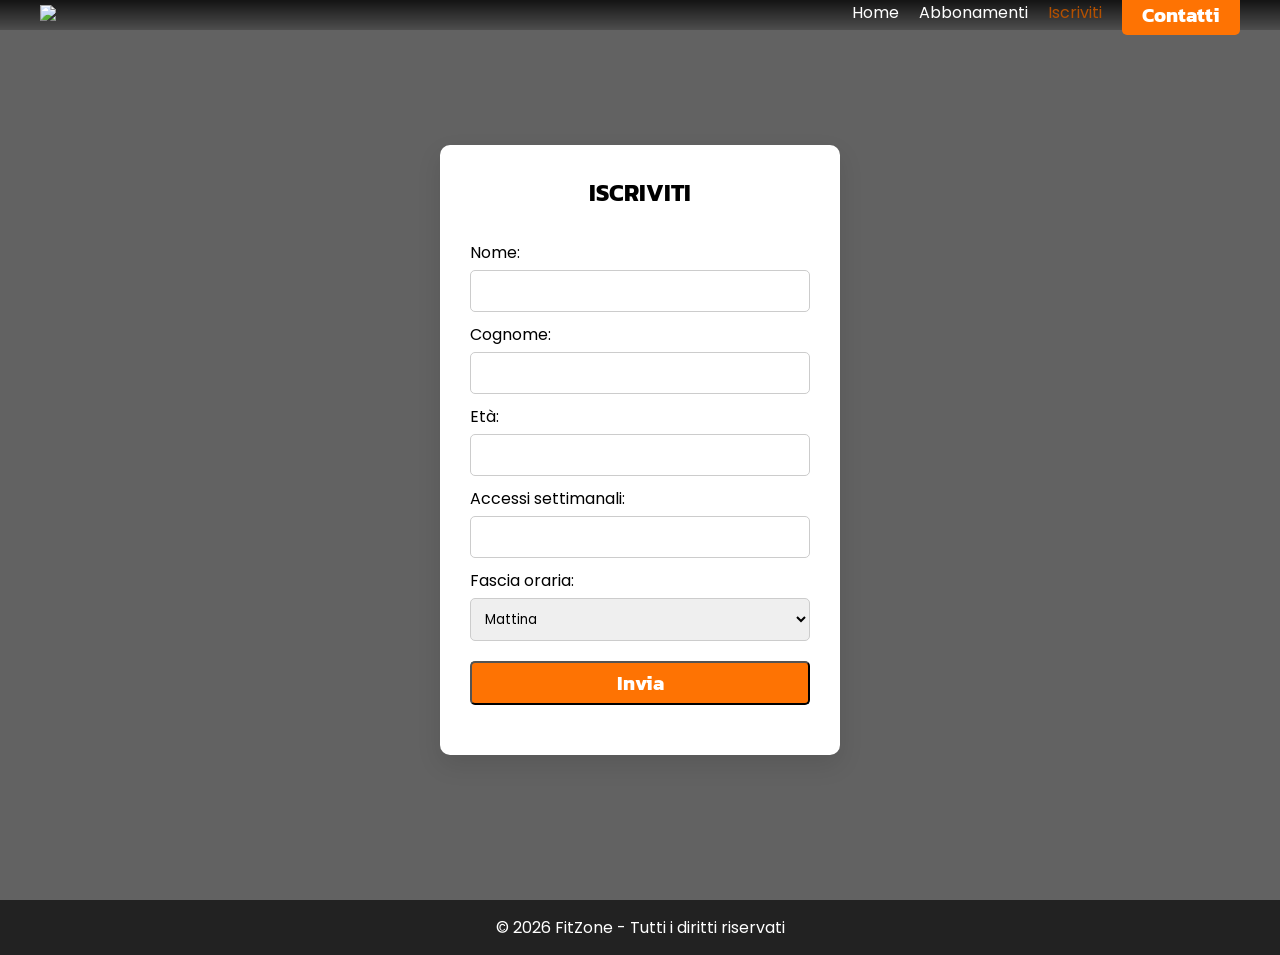
==== iscriviti.html @ d99550fc "Add files via upload" ====
<!DOCTYPE html>
<html lang="it">
<head>
    <meta charset="UTF-8">
    <meta name="viewport" content="width=device-width, initial-scale=1.0">
    <title>FitZone</title>
    <link rel="stylesheet" href="style.css">
    <link rel="preconnect" href="https://fonts.googleapis.com">
    <link rel="preconnect" href="https://fonts.gstatic.com" crossorigin>
    <link href="https://fonts.googleapis.com/css2?family=Kanit:wght@400;500;700&family=Poppins:wght@300;400;500&display=swap" rel="stylesheet">
</head>
<body>

    <header>
        <nav class="navbar">
            <a class="logo" href="index.html"><img src="img/FitZone_Logo_FIX.png"></a>
            <ul>
                <li><a href="index.html" class="navbar_btn" >Home</a></li>
                <li><a href="abbonamenti.html" class="navbar_btn">Abbonamenti</a></li>
                <li><a href="iscriviti.html" class="navbar_btn" id="current_page">Iscriviti</a></li>
                <li><a href="contatti.html" class="btn" class="navbar_btn">Contatti</a></li>
            </ul>
        </nav>
    </header>
    <section class="page-bg">
        <section class="form-section">
            <h2>Iscriviti</h2>

            <form id="formPalestra">
                <label>Nome:</label>
                <input type="text" id="nome" required>
                
                <label>Cognome:</label>
                <input type="text" id="cognome" required>

                <label>Età:</label>
                <input type="number" id="eta" required>

                <label>Accessi settimanali:</label>
                <input type="number" id="accessi" required>

                <label>Fascia oraria:</label>
                <select id="fascia">
                    <option value="1">Mattina</option>
                    <option value="2">Pomeriggio</option>
                    <option value="3">Sera</option>
                </select>

                <button type="submit" class="btn">Invia</button>
            </form>

            <p id="limitazioni"></p>
            <p id="messaggio"></p>
        </section>
    </section>

    <footer>
        <p>© 2026 FitZone - Tutti i diritti riservati</p>
    </footer>

<script>
document.getElementById("formPalestra").addEventListener("submit", function(e) {
    e.preventDefault();

    let nome = document.getElementById("nome").value;
    let eta = parseInt(document.getElementById("eta").value);
    let accessi = parseInt(document.getElementById("accessi").value);
    let fascia = parseInt(document.getElementById("fascia").value);

    let messaggio = "";
    let limitazioni = "";

    if (accessi < 1 && accessi > 7) {
        messaggio = "Pacchetto non valido";
    } 
    else if (eta < 14) {
        messaggio = "Accesso non consentito, Età insufficente";
    } 
    else if (accessi < 3 && fascia === 3) {
        messaggio = "Fascia serale richiede almeno 3 accessi settimanali.";
    } 
    else if (eta < 16) {
        limitazioni = "Limitazione: Sala pesi non consentito.";
        messaggio = "Iscrizione accettata, Benvenuto <b>" + nome + "</b>!";
    }
    else {
        messaggio = "Iscrizione accettata, Benvenuto <b>" + nome + "</b>!";
    }
    

    document.getElementById("limitazioni").innerText = limitazioni;
    document.getElementById("messaggio").innerHTML = messaggio;
});
</script>


</body>
</html>
---- style.css ----
* {
    margin: 0;
    padding: 0;
    box-sizing: border-box;
    font-family: 'Poppins', sans-serif;
}
h1,h2,h3 {
    font-family: 'Kanit', sans-serif;
    text-transform: uppercase;
}

body {
    background-color: #f4f4f4;
}

.navbar {
    position: fixed;
    width: 100%;
    display: flex;
    justify-content: space-between;
    align-items: center;
    background: 
            linear-gradient(rgba(0, 0, 0, 0.8), rgba(0, 0, 0, 0.2));
    color: white;
    padding: 0px 40px;
}

.navbar ul {
    list-style: none;
    display: flex;
}

.navbar ul li {
    margin-left: 20px;
}

.navbar ul li a {
    color: white;
    text-decoration: none;
}

.navbar_btn:hover {
    transition: 0.2s;
    color: #b35000;
    text-decoration: none;
}

#current_page {
    color: #b35000;
}


.btn:hover {
    transition: 0.2s;
    padding: 5px 20px;
    background: #b35000;
    color: white;
    text-decoration: none;
    border-radius: 5px;
}

.hero {
    height: 95vh;
    background: 
        linear-gradient(rgba(0, 0, 0, 0.5), rgba(0, 0, 0, 0.5)),
        url('https://images.unsplash.com/photo-1558611848-73f7eb4001a1') no-repeat center/cover;
    display: flex;
    align-items: center;
    justify-content: center;
    color: rgb(255, 255, 255);
    text-align: center;
    background-attachment: fixed;
}

.hero-text h1 {
    font-size: 65px;
}

.hero-text p {
    margin: 20px 0;
}

.page-bg {
    min-height: 100vh;
    background: 
        linear-gradient(rgba(0,0,0,0.6), rgba(0,0,0,0.6)),
        url('https://images.unsplash.com/photo-1558611848-73f7eb4001a1') no-repeat center/cover;
    display: flex;
    justify-content: center;
    align-items: center;
    background-attachment: fixed;
}

.form-section {
    max-width: 400px;
    width: 100%;
    margin: 60px auto;
    background: white;
    padding: 30px;
    border-radius: 10px;
    box-shadow: 0 10px 25px rgba(0,0,0,0.1);
    text-align: center;
}

.form-section h2 {
    margin-bottom: 20px;
}

form {
    display: flex;
    flex-direction: column;
}

form label {
    text-align: left;
    margin-top: 10px;
}

form input, form select {
    padding: 10px;
    margin-top: 5px;
    border-radius: 5px;
    border: 1px solid #ccc;
}

form button {
    margin-top: 20px;
}

#limitazioni{
    margin-top: 20px;
    font-weight: bold;
    color:#fe7303;
}

#messaggio{
    margin-top: 20px;
}

.btn {
    font-family: 'Kanit', sans-serif;
    font-weight: bold;
    font-size: 20px;
    padding: 5px 20px;
    background: #fe7303;
    color: white;
    text-decoration: none;
    border-radius: 5px;
}


.services {
    padding: 60px 20px;
    text-align: center;
}

.cards {
    display: flex;
    justify-content: center;
    margin-top: 30px;
    gap: 20px;
}

.card {
    background: white;
    padding: 20px;
    border-radius: 10px;
    width: 250px;
    box-shadow: 0 10px 25px rgba(0, 0, 0, 0.1);
}

.pricing-section {
    text-align: center;
    padding: 60px 20px;
}

.pricing-section h2{
    color: white;
}

.pricing-cards {
    display: flex;
    justify-content: center;
    gap: 25px;
    margin-top: 30px;
    flex-wrap: wrap;
}

.pricing-card {
    background: white;
    padding: 30px;
    width: 280px;
    border-radius: 15px;
    box-shadow: 0 10px 25px rgba(0,0,0,0.1);
}

.pricing-card .btn {
    display: inline-block;
    margin-top: 20px;
}

.pricing-card h3 {
    font-size: 2rem;
}

.price {
    font-size: 2rem;
    margin: 15px 0;
    font-weight: bold;
}

.featured {
    border: 2px solid #fe7303;
}

.contact-form textarea {
    width: 100%;
    height: 150px;
    padding: 10px;
    margin-top: 10px;
    margin-bottom: 15px;
    border-radius: 8px;
    border: 1px solid #ccc;
    resize: none;
}

.contact-details {
    padding: 80px 20px;
}

.contact-container {
    max-width: 1200px;
    margin: auto;
    display: flex;
    gap: 40px;
    align-items: stretch;
    justify-content: center;
    flex-wrap: wrap;
}

.contact-left {
    flex: 1;
    min-width: 320px;
}

.contact-left h2 {
    margin-bottom: 25px;
    font-size: 3rem;
}

.info-box {
    background: white;
    padding: 20px;
    border-radius: 12px;
    margin-bottom: 20px;
    box-shadow: 0 10px 25px rgba(0,0,0,0.1);
}

.info-box h3 {
    margin-bottom: 8px;
}

.contact-right {
    flex: 1;
    min-width: 320px;
}

.gmap_iframe {
    width: 100%;
    height: 100%;
    min-height: 500px;
    border: 0;
    border-radius: 15px;
    box-shadow: 0 10px 25px rgba(0,0,0,0.1);
}

.cta {
    background: #111;
    color: white;
    text-align: center;
    padding: 50px;
}

.cta .btn {
    margin-top: 15px;
    display: inline-block;
}


footer {
    background: #222;
    color: white;
    text-align: center;
    padding: 15px;
}
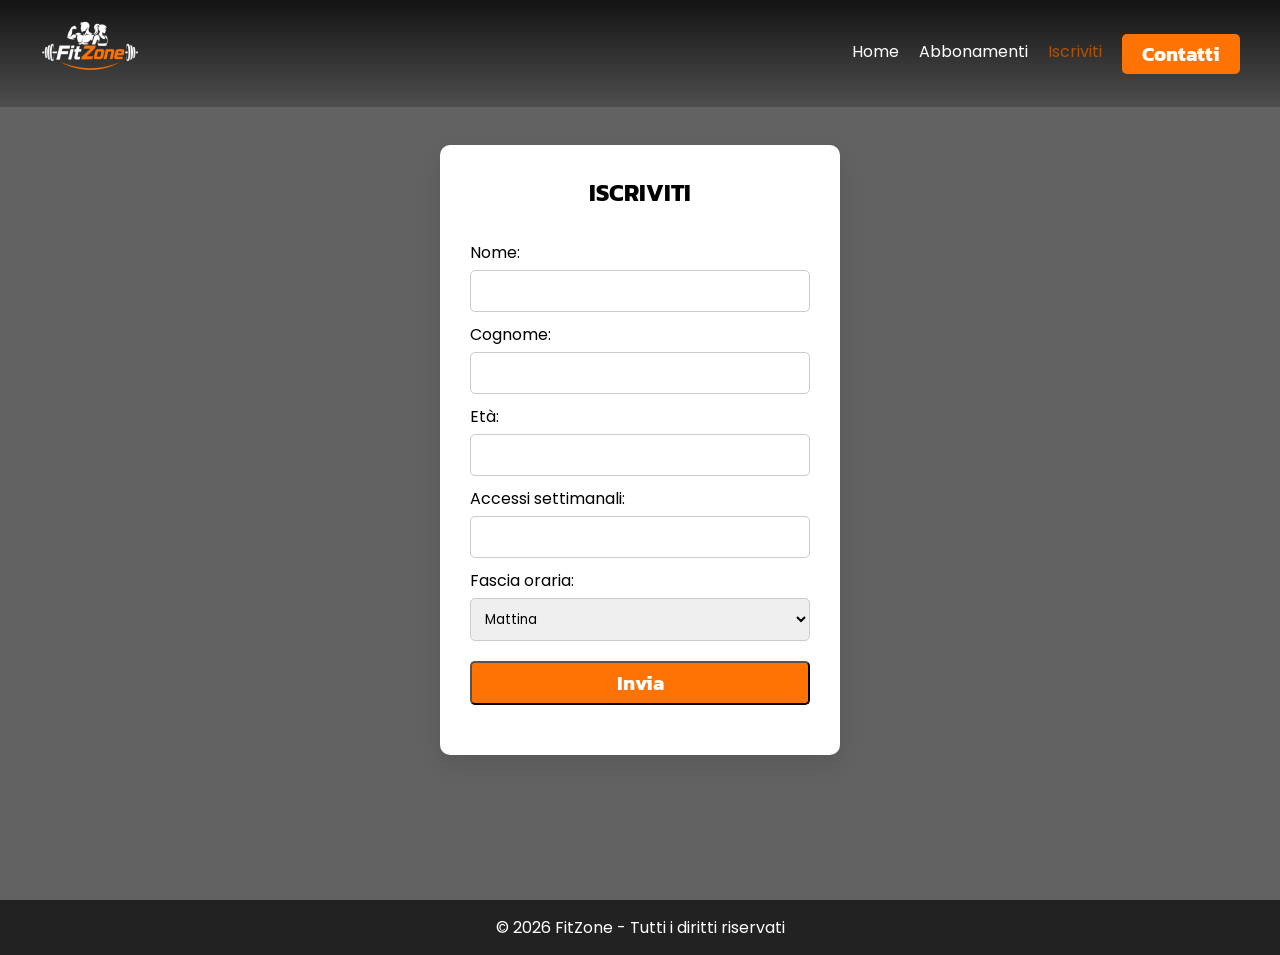
==== commit 9b321eb9: "Update iscriviti.html" ====
--- a/iscriviti.html
+++ b/iscriviti.html
@@ -70,7 +70,7 @@
     let messaggio = "";
     let limitazioni = "";
 
-    if (accessi < 1 && accessi > 7) {
+    if (accessi < 1 || accessi > 7) {
         messaggio = "Pacchetto non valido";
     } 
     else if (eta < 14) {
@@ -95,4 +95,4 @@
 
 
 </body>
-</html>+</html>
--- a/style.css
+++ b/style.css
@@ -209,8 +209,23 @@
     font-weight: bold;
 }
 
-.featured {
-    border: 2px solid #fe7303;
+.featured{
+    border: 3px solid #fe7303;
+    position: relative;
+}
+
+
+.best-seller {
+    position: absolute;
+    left: 50%;
+    transform: translateX(-50%);
+    top: 75px;
+    font-size: 0.75rem;
+    font-weight: 600;
+    color: #fe7303;
+    background: rgba(230, 57, 70, 0.08);
+    padding: 2px 8px;
+    border-radius: 20px;
 }
 
 .contact-form textarea {
@@ -292,4 +307,4 @@
     color: white;
     text-align: center;
     padding: 15px;
-}+}
